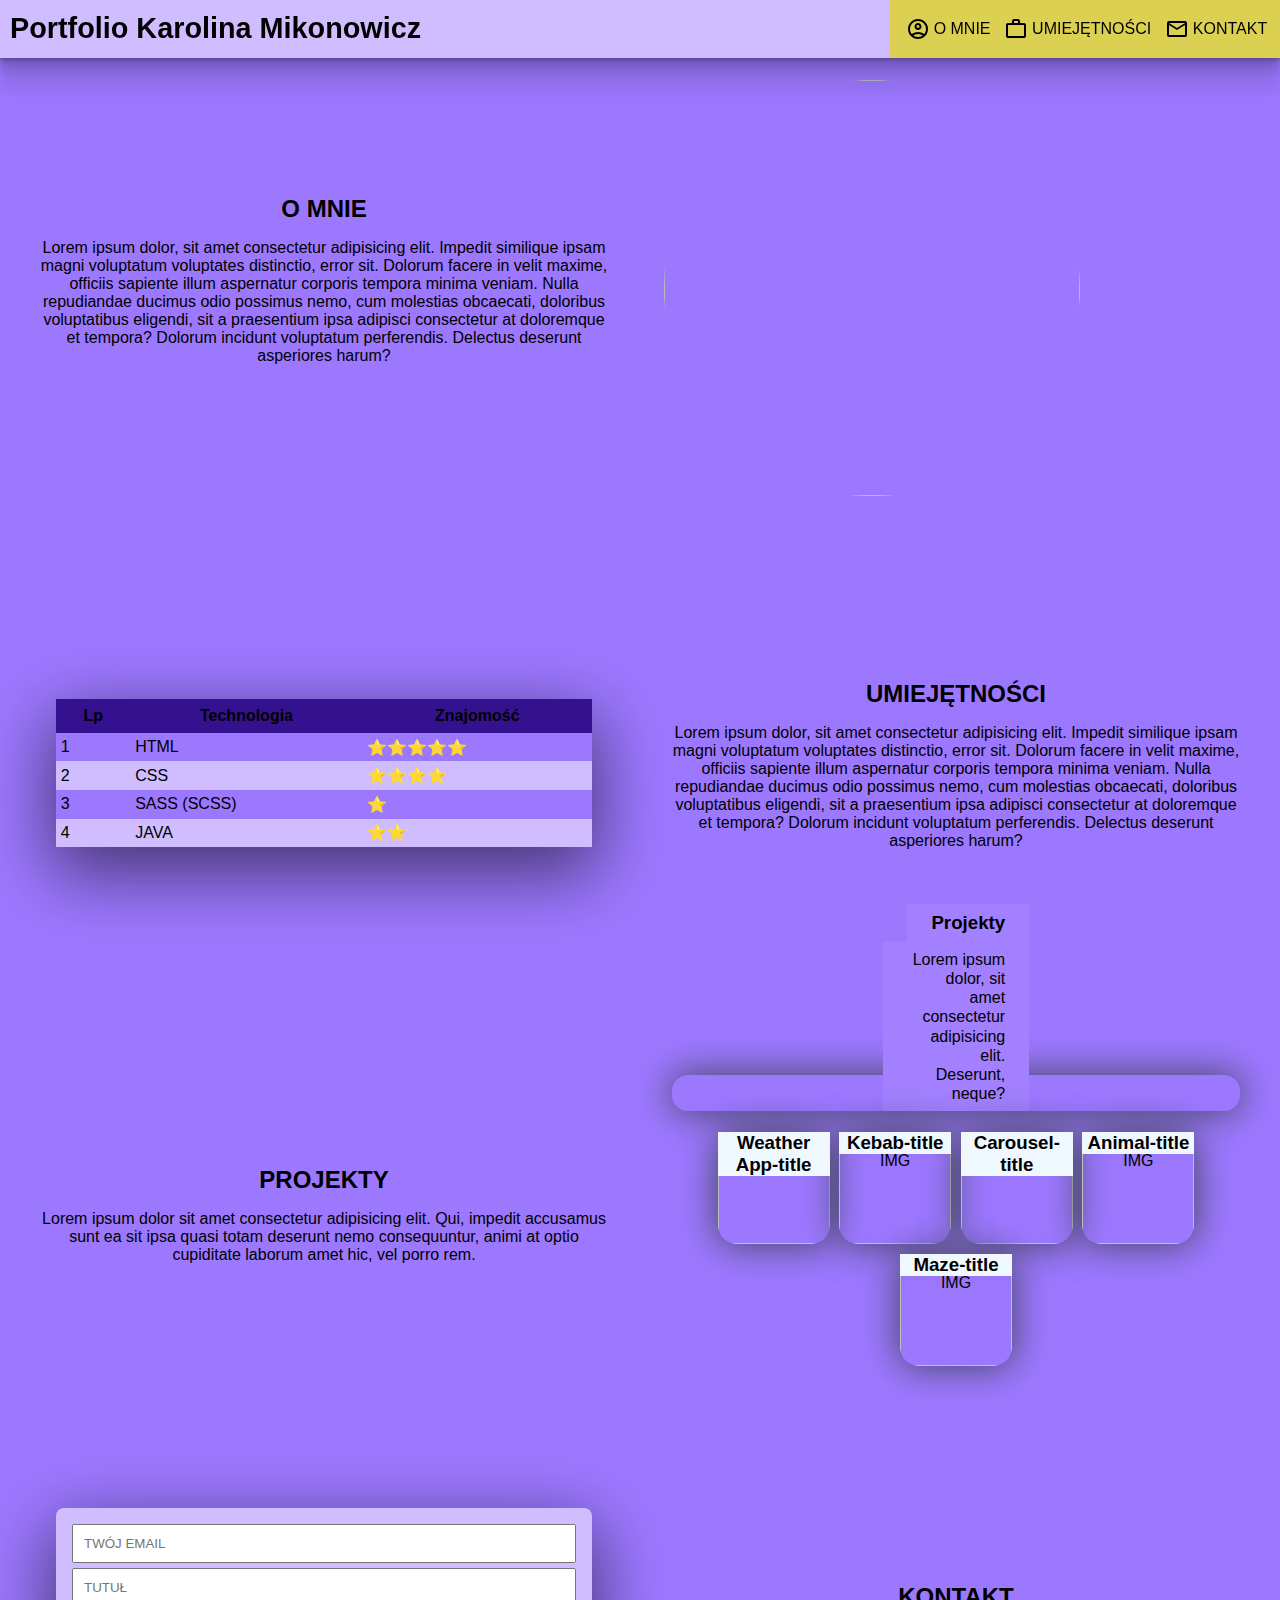
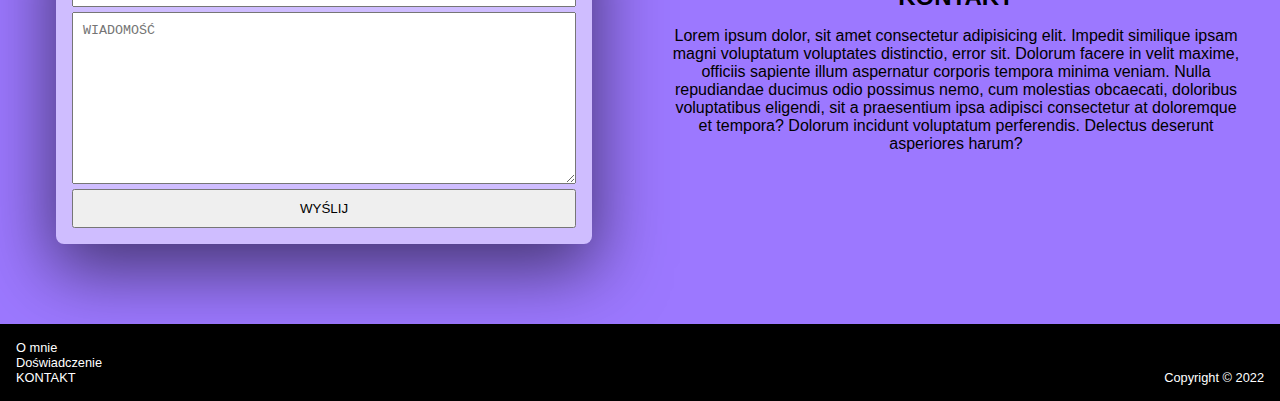
==== index.html @ 25280d63 "dx" ====
<html lang="en">
<head>
    <meta charset="UTF-8">
    <meta http-equiv="X-UA-Compatible" content="IE=edge">
    <meta name="viewport" content="width=device-width, initial-scale=1.0">
    <title>Portfolio</title>
    <meta name="description" content="Opis Opis Opis Opis Opis Opis">
    <!-- <meta name="og:image" content:"https://raw.githubusercontent.com/kmikonowicz/KURSFONT/master/portfolio/IMG/zdj1.webp"> -->
    <link rel="stylesheet" href="style/style.css">
    <link rel="preconnect" href="https://fonts.googleapis.com">
    <link rel="preconnect" href="https://fonts.gstatic.com" crossorigin>
    <link href="https://fonts.googleapis.com/css2?family=Chelsea+Market&display=swap" rel="stylesheet">
    <link rel="stylesheet" href="https://fonts.googleapis.com/css2?family=Material+Symbols+Outlined:opsz,wght,FILL,GRAD@20..48,100..700,0..1,-50..200" />
    <script src="script.js" defer></script>
</head>
<body>
    <header class="bodyHeader">
        <h1>
            Portfolio Karolina Mikonowicz
        </h1>
        <nav>
            <!-- ORDERED LIST - lista numerowana -->
            <!-- <ol>
                <LI>LIST ITEM1</LI>
                <LI>LIST ITEM2</LI>
                <LI>LIST ITEM3</LI>
            </ol> -->
            <!-- UNORDERED LIST - lista nienumerowana -->
            <input type="checkbox" id="toggler">
            <label for="toggler">
                <div></div>
                <div></div>
                <div></div>
            </label>
            
            <ul>
                <li>
                    <a href="#about">
                    <span class="material-symbols-outlined">account_circle</span>
                        O MNIE
                    </a>
                </li>
                <li>
                    <a href="#skills">
                    <span class="material-symbols-outlined">work</span>
                        UMIEJĘTNOŚCI
                    </a>
                </li>
                <li>
                    <a href="#contact">
                    <span class="material-symbols-outlined">mail</span>
                        KONTAKT
                    </a>
                </li>
            </ul>
        </nav>
    </header>


            <!-- GŁÓWNA NAWIGACJA -->


    <main id="about" class="wrapper">
        <header>
            <h2>O MNIE</h2>
            <p>
                Lorem ipsum dolor, sit amet consectetur adipisicing elit. Impedit similique ipsam magni voluptatum voluptates distinctio, error sit. Dolorum facere in velit maxime, officiis sapiente illum aspernatur corporis tempora minima veniam.
                Nulla repudiandae ducimus odio possimus nemo, cum molestias obcaecati, doloribus voluptatibus eligendi, sit a praesentium ipsa adipisci consectetur at doloremque et tempora? Dolorum incidunt voluptatum perferendis. Delectus deserunt asperiores harum?
            </p>
        </header>
        <!-- <div class="content">
            <img src="IMG/zdj2.webp" alt="PERSONAL IMAGE">
        </div> -->
        <div class="gallery">
            <img src=./img/widok1.webp alt="wid1">
            <img src=./img/widok2.webp alt="wid2">
            <img src=./img/widok3.webp alt="wid3">
            <img src=./img/widok4.webp alt="wid4">
          </div>
    </main>
        <!-- <img src="IMG/LAPTOP.jpg" alt="">
    
            
            <article id="skills" class="wrapper">
        <<header> NAGŁÓWEK AUTONOMICZNEJ CZĘŚCI STRONY </header> -->
        <!-- im większy border tym grubsza tabelka -->
        
    
    <article id="skills" class="wrapper">
        <header>
            <h2>UMIEJĘTNOŚCI</h2>
            <p>
                Lorem ipsum dolor, sit amet consectetur adipisicing elit. Impedit similique ipsam magni voluptatum voluptates distinctio, error sit. Dolorum facere in velit maxime, officiis sapiente illum aspernatur corporis tempora minima veniam.
                Nulla repudiandae ducimus odio possimus nemo, cum molestias obcaecati, doloribus voluptatibus eligendi, sit a praesentium ipsa adipisci consectetur at doloremque et tempora? Dolorum incidunt voluptatum perferendis. Delectus deserunt asperiores harum?
            </p>
        </header>
        <div class="content">  
            <div class="tablewrapper">
                <table>
                    <!-- nagłówek tabeli -->
                <thead>
                    <!-- wiersza nagłowka -->
                    <TR>
                        <!-- komórka nagłówka -->
                        <TH>Lp</TH>
                        <th>Technologia</th>
                        <th>Znajomość</th>
                    </TR>
                </thead>
            <!-- tabela właściwa - dane -->
            <tbody>
                <!-- table row (wiersz) -->
                <TR>
                    <!-- table divide (podział wiersza) -->
                    <TD>1</TD>
                    <TD>HTML</TD>
                    <TD>⭐⭐⭐⭐⭐</TD>
                </TR>
                <TR>
                    <!-- table divide (podział wiersza) -->
                    <TD>2</TD>
                    <TD>CSS</TD>
                    <TD>⭐⭐⭐⭐</TD>
                </TR>
                <TR>
                    <!-- table divide (podział wiersza) -->
                    <TD>3</TD>
                    <TD>SASS (SCSS)</TD>
                    <TD>⭐</TD>
                </TR>
                <TR>
                    <!-- table divide (podział wiersza) -->
                    <TD>4</TD>
                    <TD>JAVA</TD>
                    <TD>⭐⭐</TD>
                </TR>
            </tbody>
            </table>
        
        
            </div>
    </article>

    
    <article id="projects" class="wrapper">
        <header>
            <h2>PROJEKTY</h2>
            <p>Lorem ipsum dolor sit amet consectetur adipisicing elit. Qui, impedit accusamus sunt ea sit ipsa quasi totam deserunt nemo consequuntur, animi at optio cupiditate laborum amet hic, vel porro rem.</p>
        </header>
    
        <div class="content">
            <div class="projects">
                <div class="display">
                    <ul>
                        <!-- <li><a target="_blank" href="https://goo.gl/maps/7L8o5zMFrf3dv7kQ6">
                            <span class="material-symbols-outlined">home</span>
                            </a>
                        </li>
                        <li> <a>OPIS</a></li> -->
                        <li> <a href="#" target="_blank">ZOBACZ PROJEKT</a> </li>
                    </ul>
                    
                    <article>
                        <div class="displayContent">
                          <h3>Projekty</h3>
                          <p>
                            Lorem ipsum dolor, sit amet consectetur adipisicing elit. Deserunt, neque?
                          </p>
                        </div>
            
                        <img src="./img/projects/weather.webp" alt="PROJECT IMAGE">
                      </article>
                </div>
                
                <div class="projectsWrapper">
        
                    <div class="project">
                    <img src="./img/projects/weather.webp" alt="PROJECT IMG">
                    <header>
                        <h3>Weather App-title</h3>
                        <p>
                        Lorem ipsum dolor sit amet consectetur adipisicing elit. Id, rerum.
                        </p>
                        <a href="https://kmikonowicz.github.io/KURSFONT/weather"></a>
                    </header>
                    </div>
        
                    <div class="project">
                    <img src="./img/projects/kebab.webp" alt="PROJECT IMG">
                    <header>
                        <h3>Kebab-title</h3>
                        <p>
                        Lorem ipsum dolor sit amet consectetur adipisicing elit. Id, rerum.
                        </p>
                        <a href="https://kmikonowicz.github.io/KURSFONT/bootstrap/"></a>
                    </header>
                    </div>

                    <div class="project">
                        <img src="./img/projects/carousel.webp" alt="PROJECT IMG">
                        <header>
                            <h3>Carousel-title</h3>
                            <p>
                            Lorem ipsum dolor sit amet consectetur adipisicing elit. Id, rerum.
                            </p>
                            <a href="https://kmikonowicz.github.io/KURSFONT/carousel"></a>
                    </header>
                    </div>
                    
                    <div class="project">
                        <img src="./img/projects/animals.webp" alt="PROJECT IMG">
                        <header>
                            <h3>Animal-title</h3>
                            <p>
                            Lorem ipsum dolor sit amet consectetur adipisicing elit. Id, rerum.
                            <a href="https://kmikonowicz.github.io/KURSFONT/cw2"></a>
                        </p>
                    </header>
                    </div>

                    <div class="project">
                        <img src="./img/projects/maze.webp" alt="PROJECT IMG">
                        <header>
                            <h3>Maze-title</h3>
                            <p>
                            Lorem ipsum dolor sit amet consectetur adipisicing elit. Id, rerum.
                            </p>
                            <a href="https://kmikonowicz.github.io/KURSFONT/maze"></a>
                    </header>
                    </div>
        
                </div>
            </div>
        </div>
    
    </article>

  
    <section id="contact" class="wrapper">
        <header>
            <h2>KONTAKT</h2>
            <p>
                Lorem ipsum dolor, sit amet consectetur adipisicing elit. Impedit similique ipsam magni voluptatum voluptates distinctio, error sit. Dolorum facere in velit maxime, officiis sapiente illum aspernatur corporis tempora minima veniam.
                Nulla repudiandae ducimus odio possimus nemo, cum molestias obcaecati, doloribus voluptatibus eligendi, sit a praesentium ipsa adipisci consectetur at doloremque et tempora? Dolorum incidunt voluptatum perferendis. Delectus deserunt asperiores harum?
            </p>
        </header>
        
        <div class="content">
    
            <form>
                <input type="email" placeholder="TWÓJ EMAIL"/>
                <input type="text" placeholder="TUTUŁ"/>
                <!-- <br/>
                <br/> -->
                <textarea cols="30" rows="10" placeholder="WIADOMOŚĆ"></textarea>
                <!-- <br/> -->
                <input type="submit" value="WYŚLIJ">
            </form>
        </div>
    </section>
   
    <footer>
        <ol>
            <li>
                <a href="#about">O mnie</a>
            </li>
            <li>
                <a href="#skills">Doświadczenie</a>
            </li>
            <li>
                <a href="#contact">KONTAKT</a>
            </li>
        </ol>
        <p>
            Copyright &copy; 2022 
        </p>
    </footer>
</body>
</html>
---- style/style.css ----
@charset "UTF-8";
:root {
  --foreground-dark:#34128F;
  --foreground-light:#9C78FF;
  --foreground-lighter:#cfbdff;
  --background-dark:#8F8518;
  --background-light:#DBD051;
  --default-box-shadow: rgba(0, 0, 0, 0.56) 0px 22px 70px 4px;
}

* {
  box-sizing: border-box;
}
* a {
  text-decoration: none;
  color: inherit;
  display: flex;
  align-items: center;
}
* .material-symbols-outlined {
  margin: 0.25rem;
}

html {
  scroll-behavior: smooth;
}

body {
  background-color: var(--foreground-light);
  margin: 0;
  min-height: 1000px;
  font-family: "Secular One", sans-serif;
}
body .bodyHeader {
  z-index: 2;
  background-color: var(--foreground-lighter);
  display: flex;
  justify-content: space-between;
  align-items: center;
  /* position:sticky; */
  position: fixed;
  width: 100%;
  top: 0;
  box-shadow: rgba(0, 0, 0, 0.09) 0px 2px 1px, rgba(0, 0, 0, 0.09) 0px 4px 2px, rgba(0, 0, 0, 0.09) 0px 8px 4px, rgba(0, 0, 0, 0.09) 0px 16px 8px, rgba(0, 0, 0, 0.09) 0px 32px 16px;
}
body .bodyHeader h1 {
  /* jeśli podajemy 2 wartości : poz y, poz x */
  margin: 6px 10px;
  /* clamp przyjmuje wartości - najmniejsza możliwa czionka (na ile najmniej
  może się wyświetlić, średnia i największa) */
  font-size: clamp(1.3rem, 2.5vw, 1.8rem);
}
body .bodyHeader nav #toggler {
  display: none;
}
body .bodyHeader nav #toggler:checked ~ ul {
  right: 0;
}
body .bodyHeader nav #toggler:checked ~ label div:nth-child(1) {
  transform: rotate(45deg);
  top: calc(50% - 1px);
}
body .bodyHeader nav #toggler:checked ~ label div:nth-child(2) {
  opacity: 0;
}
body .bodyHeader nav #toggler:checked ~ label div:nth-child(3) {
  transform: rotate(-45deg);
  top: calc(50% - 1px);
}
body .bodyHeader label {
  width: 2rem;
  height: 2rem;
  position: absolute;
  top: 0;
  right: 0;
  margin: 0.15rem;
}
body .bodyHeader label div {
  height: 2px;
  width: 80%;
  background-color: #000;
  position: absolute;
  transition: 0.2s;
}
body .bodyHeader label div:nth-child(1) {
  top: calc(22% - 1px);
}
body .bodyHeader label div:nth-child(2) {
  top: calc(50% - 1px);
}
body .bodyHeader label div:nth-child(3) {
  top: calc(78% - 1px);
}
body .bodyHeader ul {
  background-color: var(--background-light);
  list-style-type: none;
  margin: 0;
  padding: 0.5rem;
  display: flex;
  position: fixed;
  right: -100%;
  top: 2.1rem;
  height: calc(100% - 2.1rem);
  transition: 0.5s;
  flex-direction: column;
}
body .bodyHeader ul li {
  top: 0;
  left: 0;
  margin: 0.3rem;
}
body .wrapper {
  display: flex;
  flex-direction: column;
  align-items: center;
  padding: 3.5rem 0.5rem 0 0.5rem;
}
body .wrapper header {
  width: 100%;
}
body .wrapper h2 {
  margin: 0;
}
body .wrapper .content p {
  margin: 0;
  margin-bottom: 1rem;
  line-height: 1.2rem;
}
body .wrapper .content img {
  max-width: 100%;
}
body .wrapper .content .tableWrapper {
  /* dajemy padding tylko z prawej i lewej strony */
  padding: 0 1rem;
}
body .wrapper .content .tableWrapper table {
  /* box shadow ze strony https://getcssscan.com/css-box-shadow-examples*/
  box-shadow: var(--default-box-shadow);
  /* max szerokość strony */
  width: 100%;
  /* usuwamy granice pomiędzy wierszami i kolumnami */
  border-collapse: collapse;
}
body .wrapper .content .tableWrapper table tr {
  background: var(--foreground-light);
  /* even|odd - co drugie dziecko */
}
body .wrapper .content .tableWrapper table tr:nth-child(even) {
  background: var(--foreground-lighter);
}
body .wrapper .content .tableWrapper table tr th {
  /* ustawiamy kolor ze zmiennych */
  background-color: var(--foreground-dark);
  padding: 0.5rem;
}
body .wrapper .content .tableWrapper table tr td {
  padding: 0.3rem;
}
body .wrapper .content form {
  display: flex;
  flex-direction: column;
  padding: 1rem;
  margin: 0 1rem;
  gap: 5px;
  background: var(--foreground-lighter);
  box-shadow: var(--default-box-shadow);
  border-radius: 0.5rem;
}
body .wrapper .content form input, body .wrapper .content form textarea {
  padding: 10px;
}
body .wrapper .content .projects .projectsWrapper {
  display: flex;
  flex-wrap: wrap;
  justify-content: center;
}
body .wrapper .content .projects .project {
  cursor: pointer;
  position: relative;
  aspect-ratio: 1/1;
  width: 30%;
  max-width: 7rem;
  border-radius: 0 0 1.4rem 1.4rem;
  margin: 0.3rem;
}
body .wrapper .content .projects .project header {
  background-color: #d0ced5;
  position: relative;
  z-index: 1;
}
body .wrapper .content .projects .project header h3 {
  margin: 0;
  background-color: aliceblue;
}
body .wrapper .content .projects .project header p {
  opacity: 0;
  display: none;
}
body .wrapper .content .projects .project img {
  border-radius: 1.2rem;
  position: absolute;
  left: 0;
  top: 0;
  width: 100%;
  height: 100%;
  box-shadow: 0px 0px 37px 1px rgb(66, 68, 90);
}
body .wrapper .content .display {
  display: flex;
  flex-direction: column;
  align-items: center;
  margin-bottom: 1rem;
  border-radius: 1rem;
  box-shadow: 0px 0px 37px 1px rgb(66, 68, 90);
}
body .wrapper .content .display ul {
  display: flex;
  justify-content: space-between;
  margin: 0;
  padding: 0;
  -webkit-padding-start: 0;
          padding-inline-start: 0;
}
body .wrapper .content .display ul li {
  list-style-type: none;
}
body .wrapper .content .display article {
  position: relative;
}
body .wrapper .content .display article .displayContent {
  position: absolute;
  width: 100%;
  height: 100%;
  display: flex;
  flex-direction: column;
  justify-content: end;
  align-items: end;
  text-align: right;
}
body .wrapper .content .display article .displayContent h3, body .wrapper .content .display article .displayContent p {
  margin: 0;
  background-color: #a280ff;
  padding: 0.5rem 1.5rem;
}
body .wrapper .content .display article img {
  max-height: 40vh;
}
body .gallery {
  --g: 8px; /* the gap */
  --s: 400px; /* the size */
  display: grid;
  border-radius: 50%;
}
body .gallery > img {
  grid-area: 1/1;
  width: var(--s);
  aspect-ratio: 1;
  -o-object-fit: cover;
     object-fit: cover;
  border-radius: 50%;
  transform: translate(var(--_x, 0), var(--_y, 0));
  cursor: pointer;
  font-size: 0;
  z-index: 0;
  transition: 0.3s, z-index 0s 0.3s;
}
body .gallery img:hover {
  font-size: var(--s);
  z-index: 1;
  transition: transform 0.2s, font-size 0.3s 0.2s, z-index 0s;
}
body .gallery:hover img {
  transform: translate(0, 0);
}
body .gallery > img:nth-child(1) {
  -webkit-clip-path: polygon(50% 50%, 0.5em 1.2em, 0 1em, 0 0, 100% 0, 100% 1em, calc(100% - 0.5em) 1.2em);
          clip-path: polygon(50% 50%, 0.5em 1.2em, 0 1em, 0 0, 100% 0, 100% 1em, calc(100% - 0.5em) 1.2em);
  --_y: calc(-1*var(--g)) ;
}
body .gallery > img:nth-child(2) {
  -webkit-clip-path: polygon(50% 50%, calc(100% - 1.2em) 0.5em, calc(100% - 1em) 0, 100% 0, 100% 100%, calc(100% - 1em) 100%, calc(100% - 1.2em) calc(100% - 0.5em));
          clip-path: polygon(50% 50%, calc(100% - 1.2em) 0.5em, calc(100% - 1em) 0, 100% 0, 100% 100%, calc(100% - 1em) 100%, calc(100% - 1.2em) calc(100% - 0.5em));
  --_x: var(--g) ;
}
body .gallery > img:nth-child(3) {
  -webkit-clip-path: polygon(50% 50%, calc(100% - 0.5em) calc(100% - 1.2em), 100% calc(100% - 1.2em), 100% 100%, 0 100%, 0 calc(100% - 1em), 0.5em calc(100% - 1.2em));
          clip-path: polygon(50% 50%, calc(100% - 0.5em) calc(100% - 1.2em), 100% calc(100% - 1.2em), 100% 100%, 0 100%, 0 calc(100% - 1em), 0.5em calc(100% - 1.2em));
  --_y: var(--g) ;
}
body .gallery > img:nth-child(4) {
  -webkit-clip-path: polygon(50% 50%, 1.2em 0.5em, 1em 0, 0 0, 0 100%, 1em 100%, 1.2em calc(100% - 0.5em));
          clip-path: polygon(50% 50%, 1.2em 0.5em, 1em 0, 0 0, 0 100%, 1em 100%, 1.2em calc(100% - 0.5em));
  --_x: calc(-1*var(--g)) ;
}
body body {
  margin: 0;
  min-height: 100vh;
  display: grid;
  place-content: center;
  background: #3B8686;
}

footer {
  margin-top: 3rem;
  background-color: #000;
  color: rgb(255, 255, 255);
  font-size: 0.8rem;
  display: flex;
  justify-content: space-between;
  align-items: flex-end;
  padding: 1rem;
}
footer ol {
  list-style: none;
  margin: 0;
  padding: 0;
}
footer p {
  margin: 0;
}

/* warunek, wyłapujący wyświetlanie na komputerze */
@media (min-width: 768px) {
  body .bodyHeader nav ul {
    flex-direction: row;
    position: static;
  }
  body .bodyHeader nav label {
    display: none;
  }
  body .bodyHeader nav p {
    text-align: justify;
  }
  body .wrapper {
    min-height: 50vh;
    flex-direction: row;
  }
  body .wrapper:nth-child(odd) {
    flex-direction: row-reverse;
  }
  body .wrapper > * {
    flex: 1;
    text-align: center;
    padding: 2rem;
  }
}/*# sourceMappingURL=style.css.map */
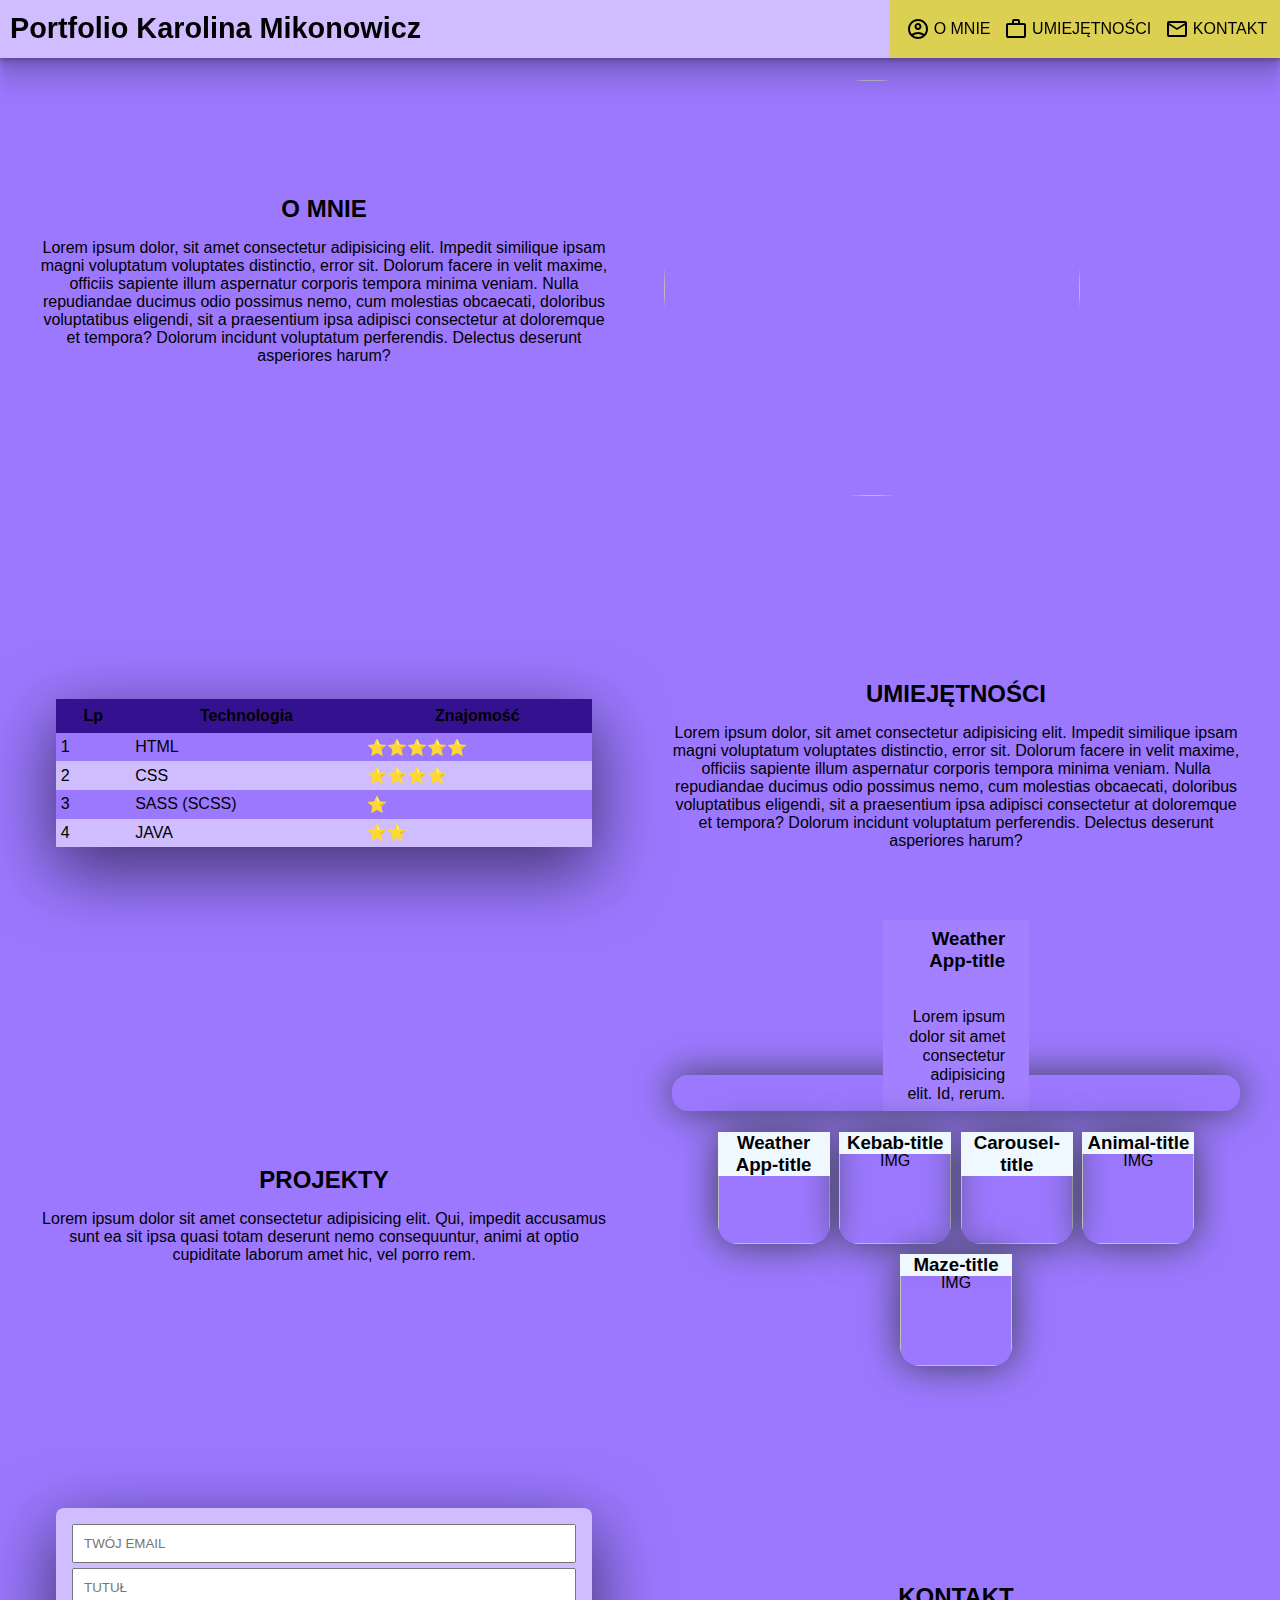
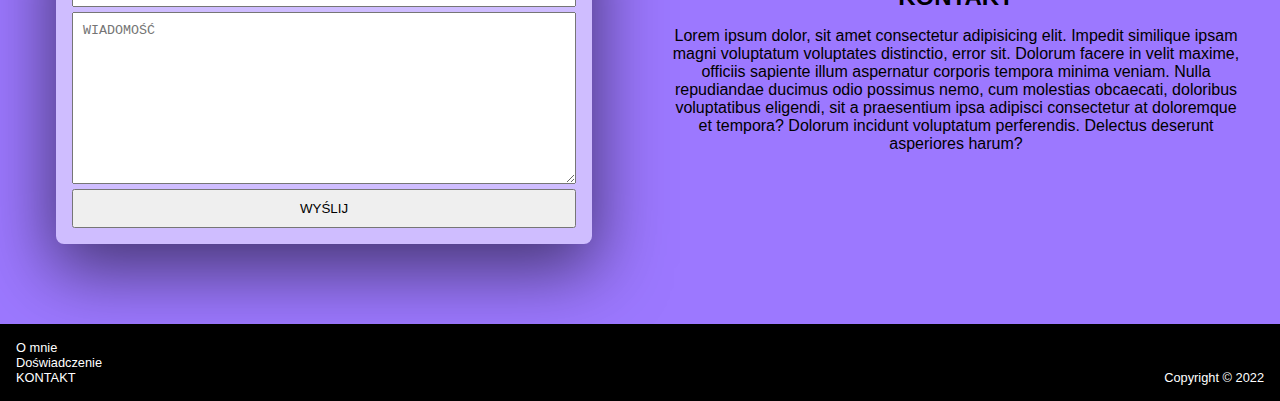
==== commit fd64d03f: "ds" ====
--- a/index.html
+++ b/index.html
@@ -72,10 +72,10 @@
             <img src="IMG/zdj2.webp" alt="PERSONAL IMAGE">
         </div> -->
         <div class="gallery">
-            <img src=./img/widok1.webp alt="wid1">
-            <img src=./img/widok2.webp alt="wid2">
-            <img src=./img/widok3.webp alt="wid3">
-            <img src=./img/widok4.webp alt="wid4">
+            <img src="./img/widok1.webp" alt="wid1">
+            <img src="./img/widok2.webp" alt="wid2">
+            <img src="./img/widok3.webp" alt="wid3">
+            <img src="./img/widok4.webp" alt="wid4">
           </div>
     </main>
         <!-- <img src="IMG/LAPTOP.jpg" alt="">
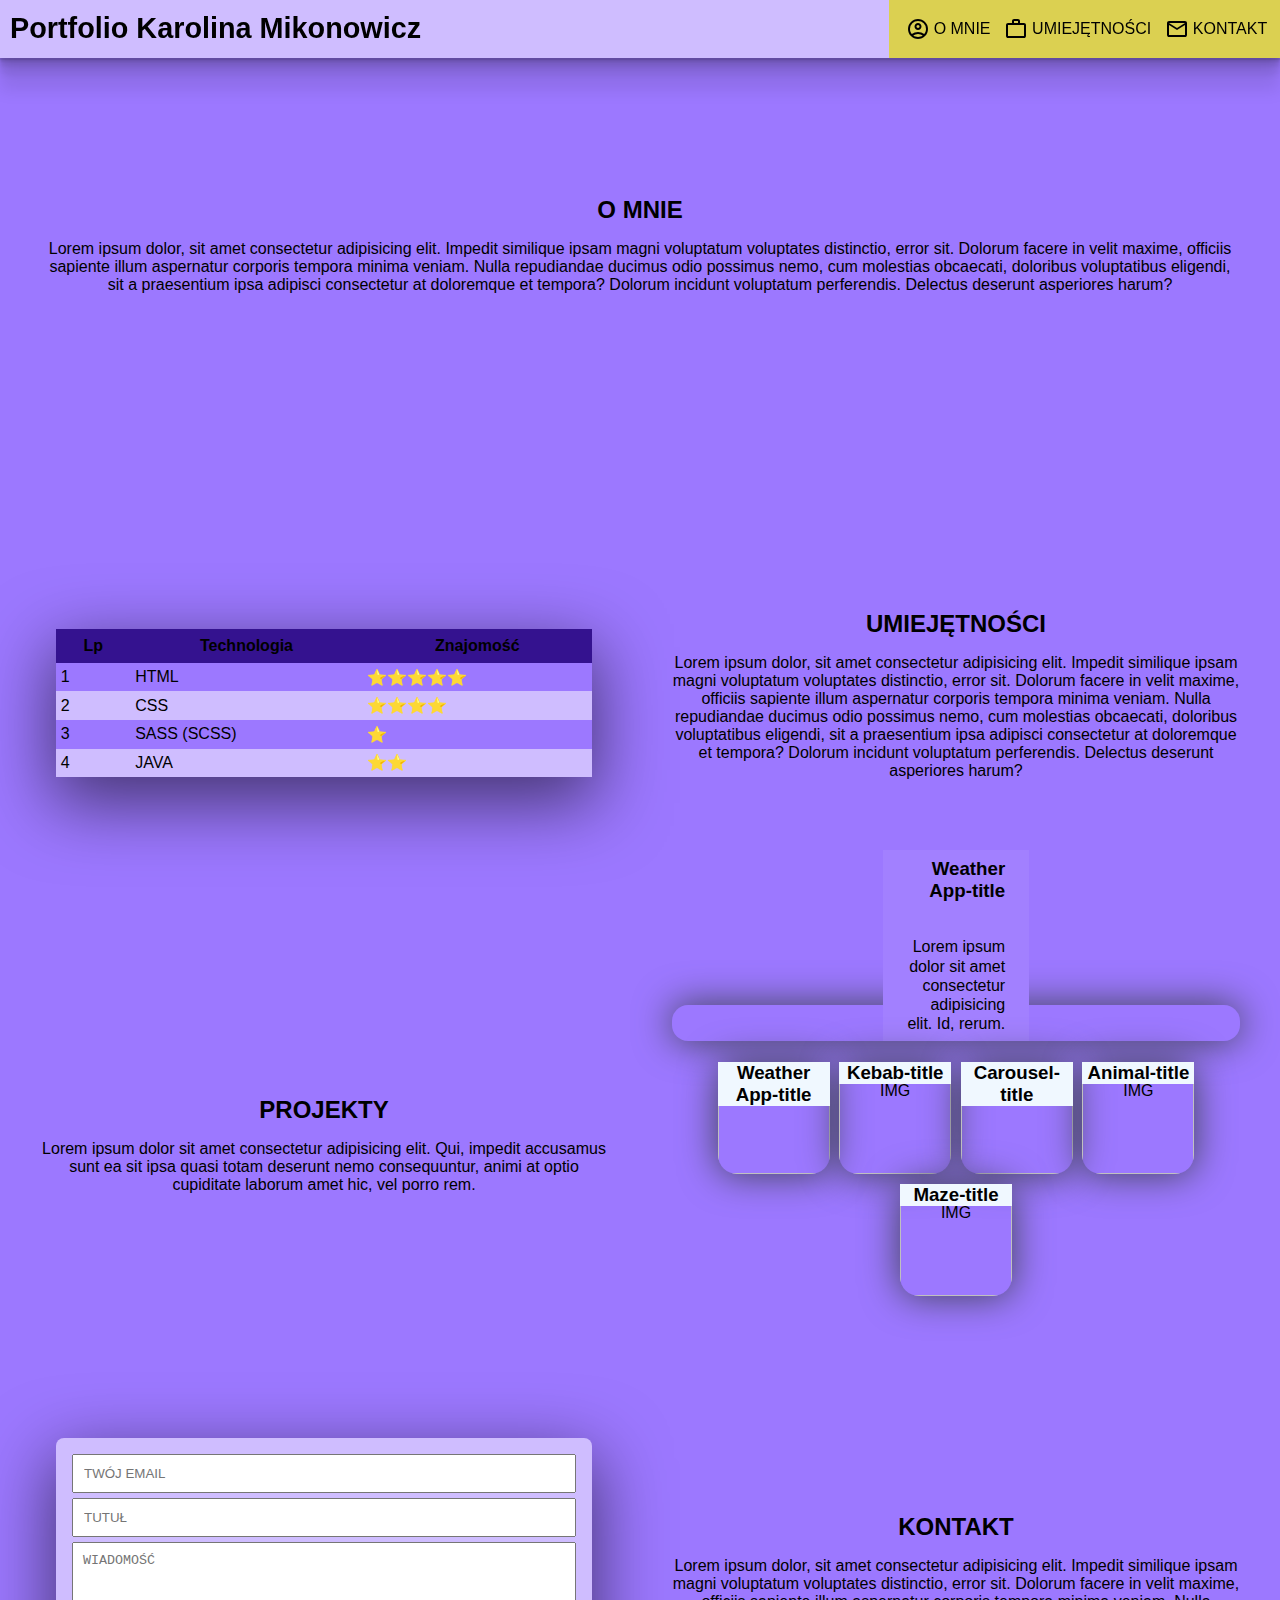
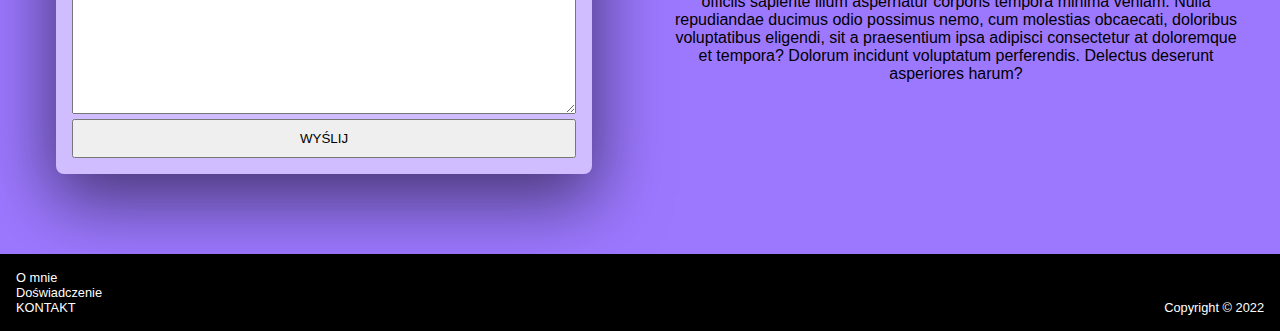
==== commit 52995db6: "ggfb" ====
--- a/index.html
+++ b/index.html
@@ -71,12 +71,12 @@
         <!-- <div class="content">
             <img src="IMG/zdj2.webp" alt="PERSONAL IMAGE">
         </div> -->
-        <div class="gallery">
-            <img src="./img/widok1.webp" alt="wid1">
-            <img src="./img/widok2.webp" alt="wid2">
-            <img src="./img/widok3.webp" alt="wid3">
-            <img src="./img/widok4.webp" alt="wid4">
-          </div>
+        <!-- <div class="gallery">
+            <img src="/img/widok1.webp" alt="wid1">
+            <img src="/img/widok2.webp" alt="wid2">
+            <img src="/img/widok3.webp" alt="wid3">
+            <img src="/img/widok4.webp" alt="wid4">
+          </div> -->
     </main>
         <!-- <img src="IMG/LAPTOP.jpg" alt="">
     
@@ -168,14 +168,14 @@
                           </p>
                         </div>
             
-                        <img src="./img/projects/weather.webp" alt="PROJECT IMAGE">
+                        <img src="/img/projects/weather.webp" alt="PROJECT IMAGE">
                       </article>
                 </div>
                 
                 <div class="projectsWrapper">
         
                     <div class="project">
-                    <img src="./img/projects/weather.webp" alt="PROJECT IMG">
+                    <img src="/img/projects/weather.webp" alt="PROJECT IMG">
                     <header>
                         <h3>Weather App-title</h3>
                         <p>
@@ -186,7 +186,7 @@
                     </div>
         
                     <div class="project">
-                    <img src="./img/projects/kebab.webp" alt="PROJECT IMG">
+                    <img src="/img/projects/kebab.webp" alt="PROJECT IMG">
                     <header>
                         <h3>Kebab-title</h3>
                         <p>
@@ -197,7 +197,7 @@
                     </div>
 
                     <div class="project">
-                        <img src="./img/projects/carousel.webp" alt="PROJECT IMG">
+                        <img src="/img/projects/carousel.webp" alt="PROJECT IMG">
                         <header>
                             <h3>Carousel-title</h3>
                             <p>
@@ -208,7 +208,7 @@
                     </div>
                     
                     <div class="project">
-                        <img src="./img/projects/animals.webp" alt="PROJECT IMG">
+                        <img src="/img/projects/animals.webp" alt="PROJECT IMG">
                         <header>
                             <h3>Animal-title</h3>
                             <p>
@@ -219,7 +219,7 @@
                     </div>
 
                     <div class="project">
-                        <img src="./img/projects/maze.webp" alt="PROJECT IMG">
+                        <img src="/img/projects/maze.webp" alt="PROJECT IMG">
                         <header>
                             <h3>Maze-title</h3>
                             <p>
--- a/style/style.css
+++ b/style/style.css
@@ -245,60 +245,6 @@
 body .wrapper .content .display article img {
   max-height: 40vh;
 }
-body .gallery {
-  --g: 8px; /* the gap */
-  --s: 400px; /* the size */
-  display: grid;
-  border-radius: 50%;
-}
-body .gallery > img {
-  grid-area: 1/1;
-  width: var(--s);
-  aspect-ratio: 1;
-  -o-object-fit: cover;
-     object-fit: cover;
-  border-radius: 50%;
-  transform: translate(var(--_x, 0), var(--_y, 0));
-  cursor: pointer;
-  font-size: 0;
-  z-index: 0;
-  transition: 0.3s, z-index 0s 0.3s;
-}
-body .gallery img:hover {
-  font-size: var(--s);
-  z-index: 1;
-  transition: transform 0.2s, font-size 0.3s 0.2s, z-index 0s;
-}
-body .gallery:hover img {
-  transform: translate(0, 0);
-}
-body .gallery > img:nth-child(1) {
-  -webkit-clip-path: polygon(50% 50%, 0.5em 1.2em, 0 1em, 0 0, 100% 0, 100% 1em, calc(100% - 0.5em) 1.2em);
-          clip-path: polygon(50% 50%, 0.5em 1.2em, 0 1em, 0 0, 100% 0, 100% 1em, calc(100% - 0.5em) 1.2em);
-  --_y: calc(-1*var(--g)) ;
-}
-body .gallery > img:nth-child(2) {
-  -webkit-clip-path: polygon(50% 50%, calc(100% - 1.2em) 0.5em, calc(100% - 1em) 0, 100% 0, 100% 100%, calc(100% - 1em) 100%, calc(100% - 1.2em) calc(100% - 0.5em));
-          clip-path: polygon(50% 50%, calc(100% - 1.2em) 0.5em, calc(100% - 1em) 0, 100% 0, 100% 100%, calc(100% - 1em) 100%, calc(100% - 1.2em) calc(100% - 0.5em));
-  --_x: var(--g) ;
-}
-body .gallery > img:nth-child(3) {
-  -webkit-clip-path: polygon(50% 50%, calc(100% - 0.5em) calc(100% - 1.2em), 100% calc(100% - 1.2em), 100% 100%, 0 100%, 0 calc(100% - 1em), 0.5em calc(100% - 1.2em));
-          clip-path: polygon(50% 50%, calc(100% - 0.5em) calc(100% - 1.2em), 100% calc(100% - 1.2em), 100% 100%, 0 100%, 0 calc(100% - 1em), 0.5em calc(100% - 1.2em));
-  --_y: var(--g) ;
-}
-body .gallery > img:nth-child(4) {
-  -webkit-clip-path: polygon(50% 50%, 1.2em 0.5em, 1em 0, 0 0, 0 100%, 1em 100%, 1.2em calc(100% - 0.5em));
-          clip-path: polygon(50% 50%, 1.2em 0.5em, 1em 0, 0 0, 0 100%, 1em 100%, 1.2em calc(100% - 0.5em));
-  --_x: calc(-1*var(--g)) ;
-}
-body body {
-  margin: 0;
-  min-height: 100vh;
-  display: grid;
-  place-content: center;
-  background: #3B8686;
-}
 
 footer {
   margin-top: 3rem;
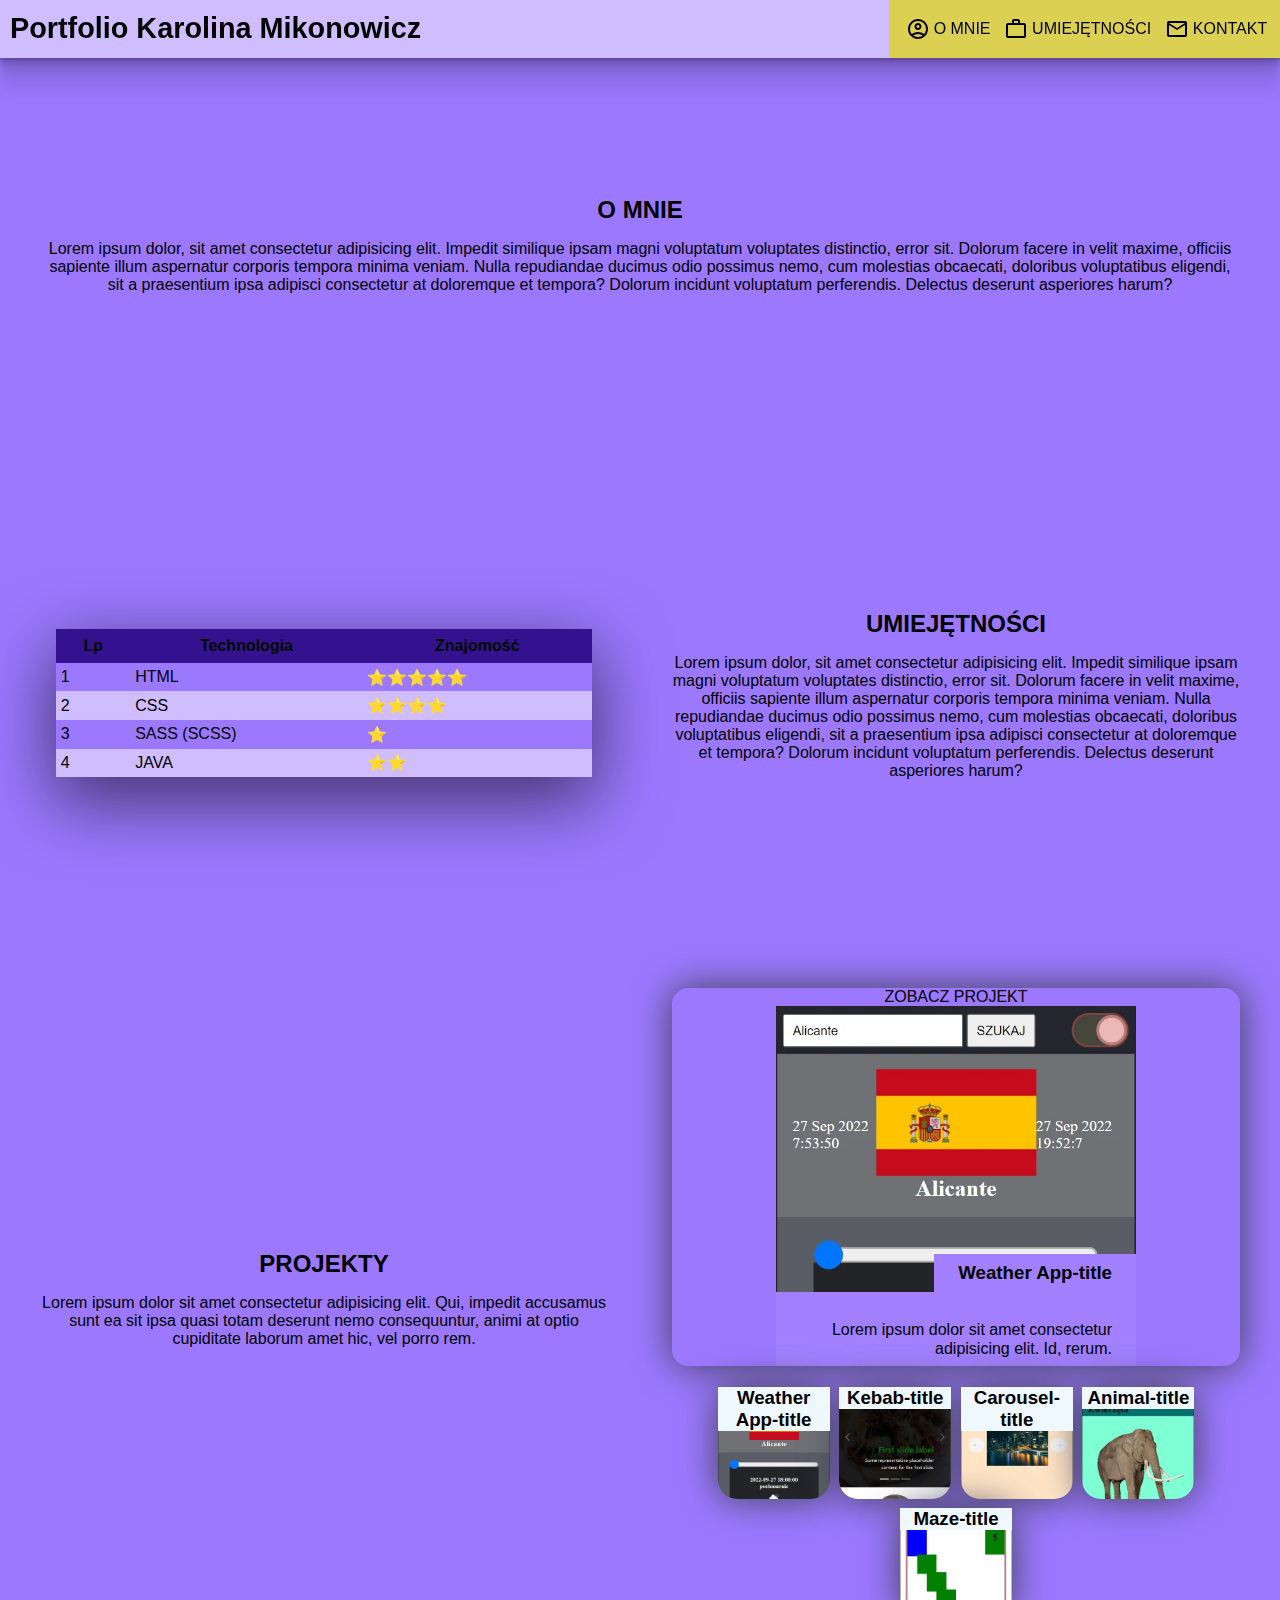
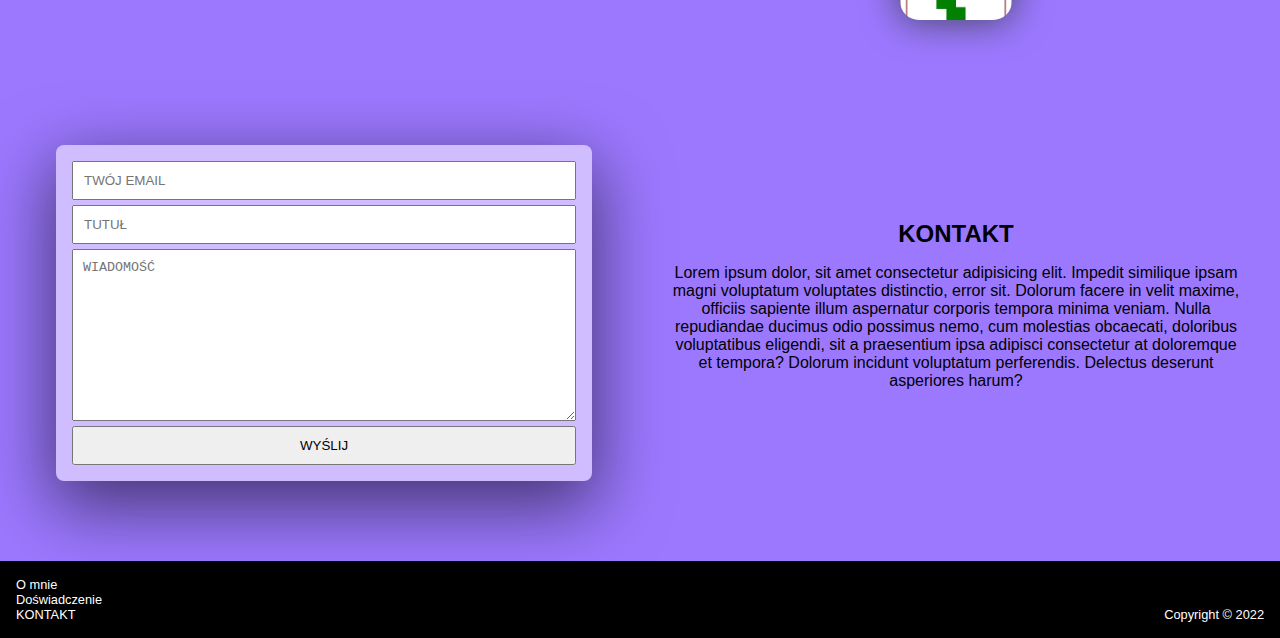
==== commit fc41a40d: "tyr" ====
--- a/index.html
+++ b/index.html
@@ -168,14 +168,14 @@
                           </p>
                         </div>
             
-                        <img src="/img/projects/weather.webp" alt="PROJECT IMAGE">
+                        <img src="./IMG/Projects/weather.webp" alt="PROJECT IMAGE">
                       </article>
                 </div>
                 
                 <div class="projectsWrapper">
         
                     <div class="project">
-                    <img src="/img/projects/weather.webp" alt="PROJECT IMG">
+                    <img src="./IMG/Projects/weather.webp" alt="PROJECT IMG">
                     <header>
                         <h3>Weather App-title</h3>
                         <p>
@@ -186,7 +186,7 @@
                     </div>
         
                     <div class="project">
-                    <img src="/img/projects/kebab.webp" alt="PROJECT IMG">
+                    <img src="./IMG/Projects/kebab.webp" alt="PROJECT IMG">
                     <header>
                         <h3>Kebab-title</h3>
                         <p>
@@ -197,7 +197,7 @@
                     </div>
 
                     <div class="project">
-                        <img src="/img/projects/carousel.webp" alt="PROJECT IMG">
+                        <img src="./IMG/Projects/carousel.webp" alt="PROJECT IMG">
                         <header>
                             <h3>Carousel-title</h3>
                             <p>
@@ -208,7 +208,7 @@
                     </div>
                     
                     <div class="project">
-                        <img src="/img/projects/animals.webp" alt="PROJECT IMG">
+                        <img src="./IMG/Projects/animals.webp" alt="PROJECT IMG">
                         <header>
                             <h3>Animal-title</h3>
                             <p>
@@ -219,7 +219,7 @@
                     </div>
 
                     <div class="project">
-                        <img src="/img/projects/maze.webp" alt="PROJECT IMG">
+                        <img src="./IMG/Projects/maze.webp" alt="PROJECT IMG">
                         <header>
                             <h3>Maze-title</h3>
                             <p>
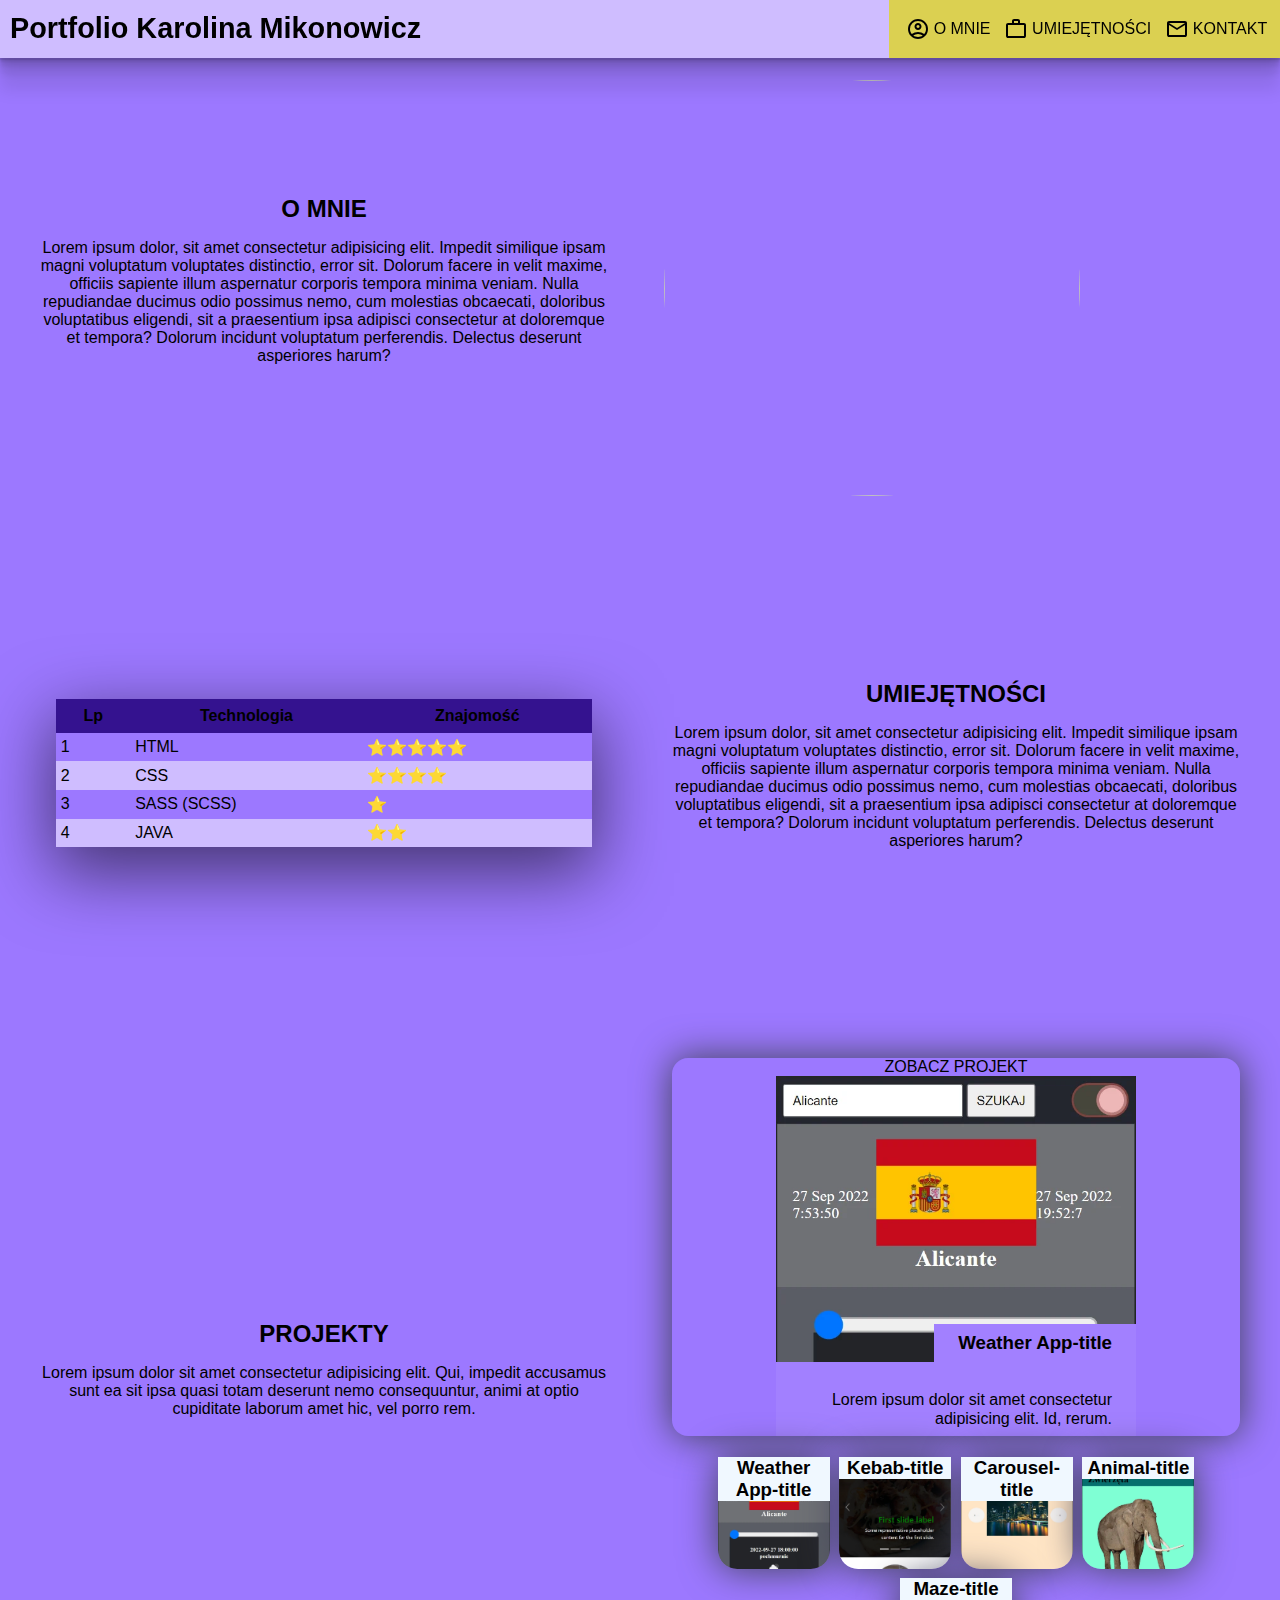
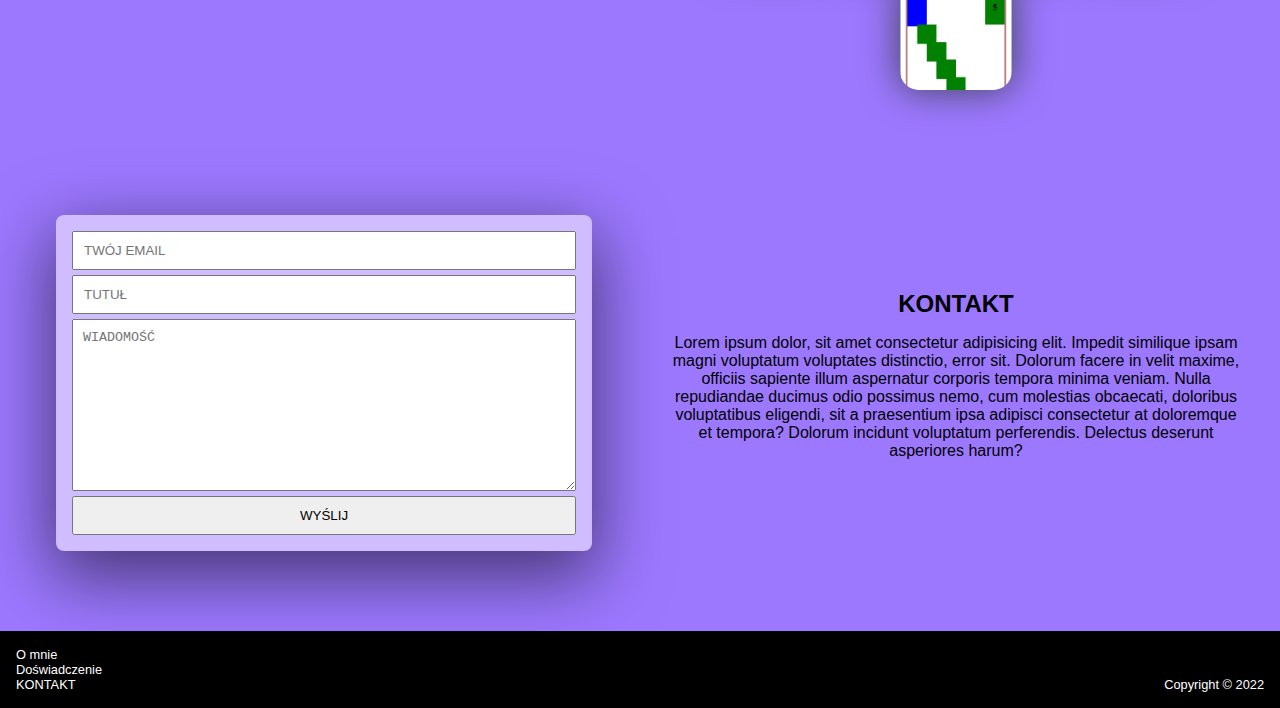
==== commit 88579345: "d" ====
--- a/index.html
+++ b/index.html
@@ -71,12 +71,12 @@
         <!-- <div class="content">
             <img src="IMG/zdj2.webp" alt="PERSONAL IMAGE">
         </div> -->
-        <!-- <div class="gallery">
-            <img src="/img/widok1.webp" alt="wid1">
-            <img src="/img/widok2.webp" alt="wid2">
-            <img src="/img/widok3.webp" alt="wid3">
-            <img src="/img/widok4.webp" alt="wid4">
-          </div> -->
+        <div class="gallery">
+            <img src=".IMG/widok1.webp" alt="wid1">
+            <img src=".IMG/widok2.webp" alt="wid2">
+            <img src=".IMG/widok3.webp" alt="wid3">
+            <img src=".IMG/widok4.webp" alt="wid4">
+          </div>
     </main>
         <!-- <img src="IMG/LAPTOP.jpg" alt="">
     
--- a/style/style.css
+++ b/style/style.css
@@ -245,6 +245,60 @@
 body .wrapper .content .display article img {
   max-height: 40vh;
 }
+body .gallery {
+  --g: 8px; /* the gap */
+  --s: 400px; /* the size */
+  display: grid;
+  border-radius: 50%;
+}
+body .gallery > img {
+  grid-area: 1/1;
+  width: var(--s);
+  aspect-ratio: 1;
+  -o-object-fit: cover;
+     object-fit: cover;
+  border-radius: 50%;
+  transform: translate(var(--_x, 0), var(--_y, 0));
+  cursor: pointer;
+  font-size: 0;
+  z-index: 0;
+  transition: 0.3s, z-index 0s 0.3s;
+}
+body .gallery img:hover {
+  font-size: var(--s);
+  z-index: 1;
+  transition: transform 0.2s, font-size 0.3s 0.2s, z-index 0s;
+}
+body .gallery:hover img {
+  transform: translate(0, 0);
+}
+body .gallery > img:nth-child(1) {
+  -webkit-clip-path: polygon(50% 50%, 0.5em 1.2em, 0 1em, 0 0, 100% 0, 100% 1em, calc(100% - 0.5em) 1.2em);
+          clip-path: polygon(50% 50%, 0.5em 1.2em, 0 1em, 0 0, 100% 0, 100% 1em, calc(100% - 0.5em) 1.2em);
+  --_y: calc(-1*var(--g)) ;
+}
+body .gallery > img:nth-child(2) {
+  -webkit-clip-path: polygon(50% 50%, calc(100% - 1.2em) 0.5em, calc(100% - 1em) 0, 100% 0, 100% 100%, calc(100% - 1em) 100%, calc(100% - 1.2em) calc(100% - 0.5em));
+          clip-path: polygon(50% 50%, calc(100% - 1.2em) 0.5em, calc(100% - 1em) 0, 100% 0, 100% 100%, calc(100% - 1em) 100%, calc(100% - 1.2em) calc(100% - 0.5em));
+  --_x: var(--g) ;
+}
+body .gallery > img:nth-child(3) {
+  -webkit-clip-path: polygon(50% 50%, calc(100% - 0.5em) calc(100% - 1.2em), 100% calc(100% - 1.2em), 100% 100%, 0 100%, 0 calc(100% - 1em), 0.5em calc(100% - 1.2em));
+          clip-path: polygon(50% 50%, calc(100% - 0.5em) calc(100% - 1.2em), 100% calc(100% - 1.2em), 100% 100%, 0 100%, 0 calc(100% - 1em), 0.5em calc(100% - 1.2em));
+  --_y: var(--g) ;
+}
+body .gallery > img:nth-child(4) {
+  -webkit-clip-path: polygon(50% 50%, 1.2em 0.5em, 1em 0, 0 0, 0 100%, 1em 100%, 1.2em calc(100% - 0.5em));
+          clip-path: polygon(50% 50%, 1.2em 0.5em, 1em 0, 0 0, 0 100%, 1em 100%, 1.2em calc(100% - 0.5em));
+  --_x: calc(-1*var(--g)) ;
+}
+body body {
+  margin: 0;
+  min-height: 100vh;
+  display: grid;
+  place-content: center;
+  background: #3B8686;
+}
 
 footer {
   margin-top: 3rem;
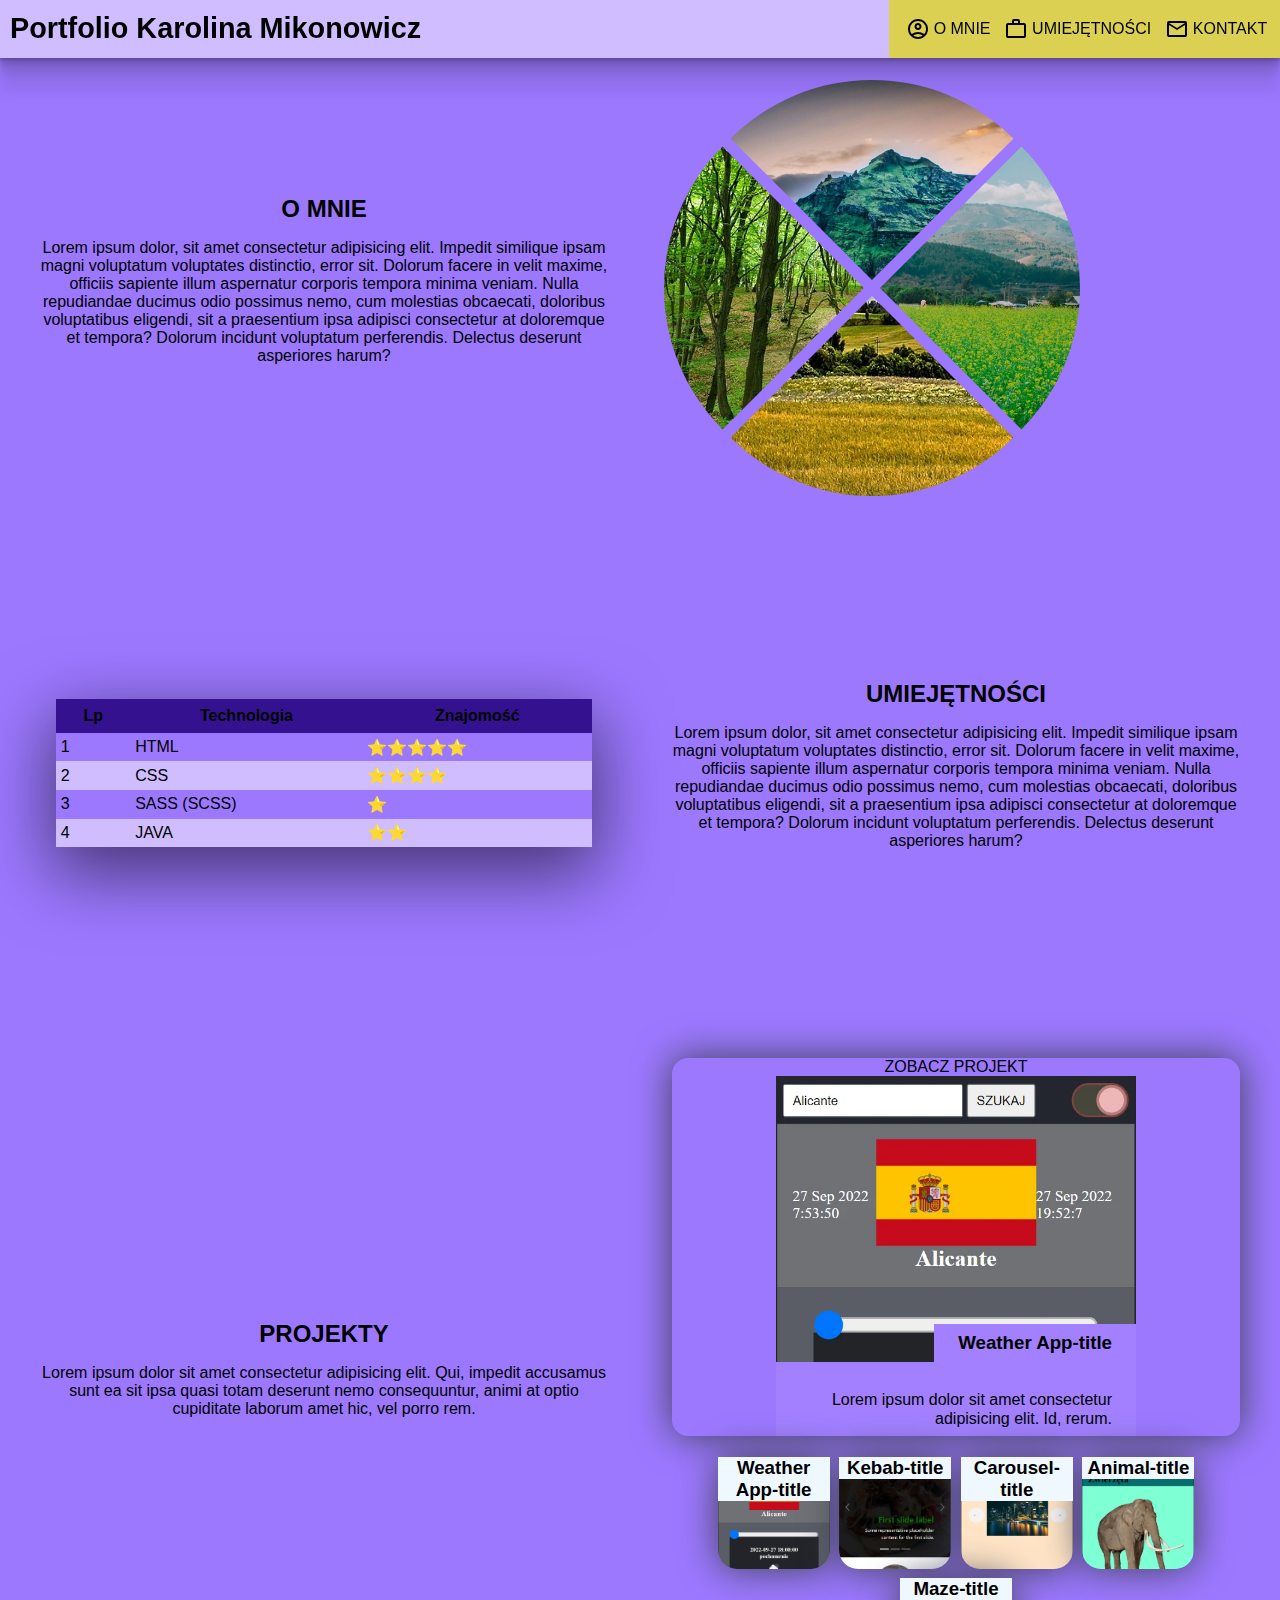
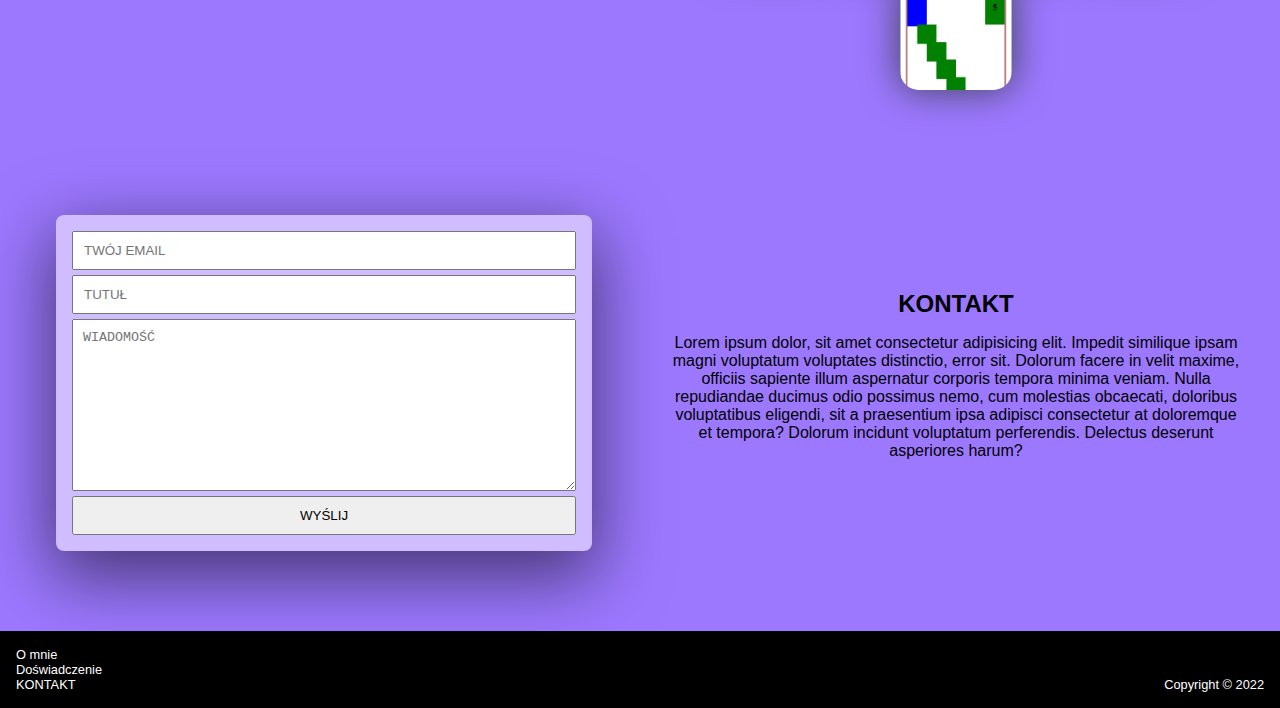
==== commit 51171035: "df" ====
--- a/index.html
+++ b/index.html
@@ -72,10 +72,10 @@
             <img src="IMG/zdj2.webp" alt="PERSONAL IMAGE">
         </div> -->
         <div class="gallery">
-            <img src=".IMG/widok1.webp" alt="wid1">
-            <img src=".IMG/widok2.webp" alt="wid2">
-            <img src=".IMG/widok3.webp" alt="wid3">
-            <img src=".IMG/widok4.webp" alt="wid4">
+            <img src="/IMG/widok1.webp" alt="wid1">
+            <img src="/IMG/widok2.webp" alt="wid2">
+            <img src="/IMG/widok3.webp" alt="wid3">
+            <img src="/IMG/widok4.webp" alt="wid4">
           </div>
     </main>
         <!-- <img src="IMG/LAPTOP.jpg" alt="">
